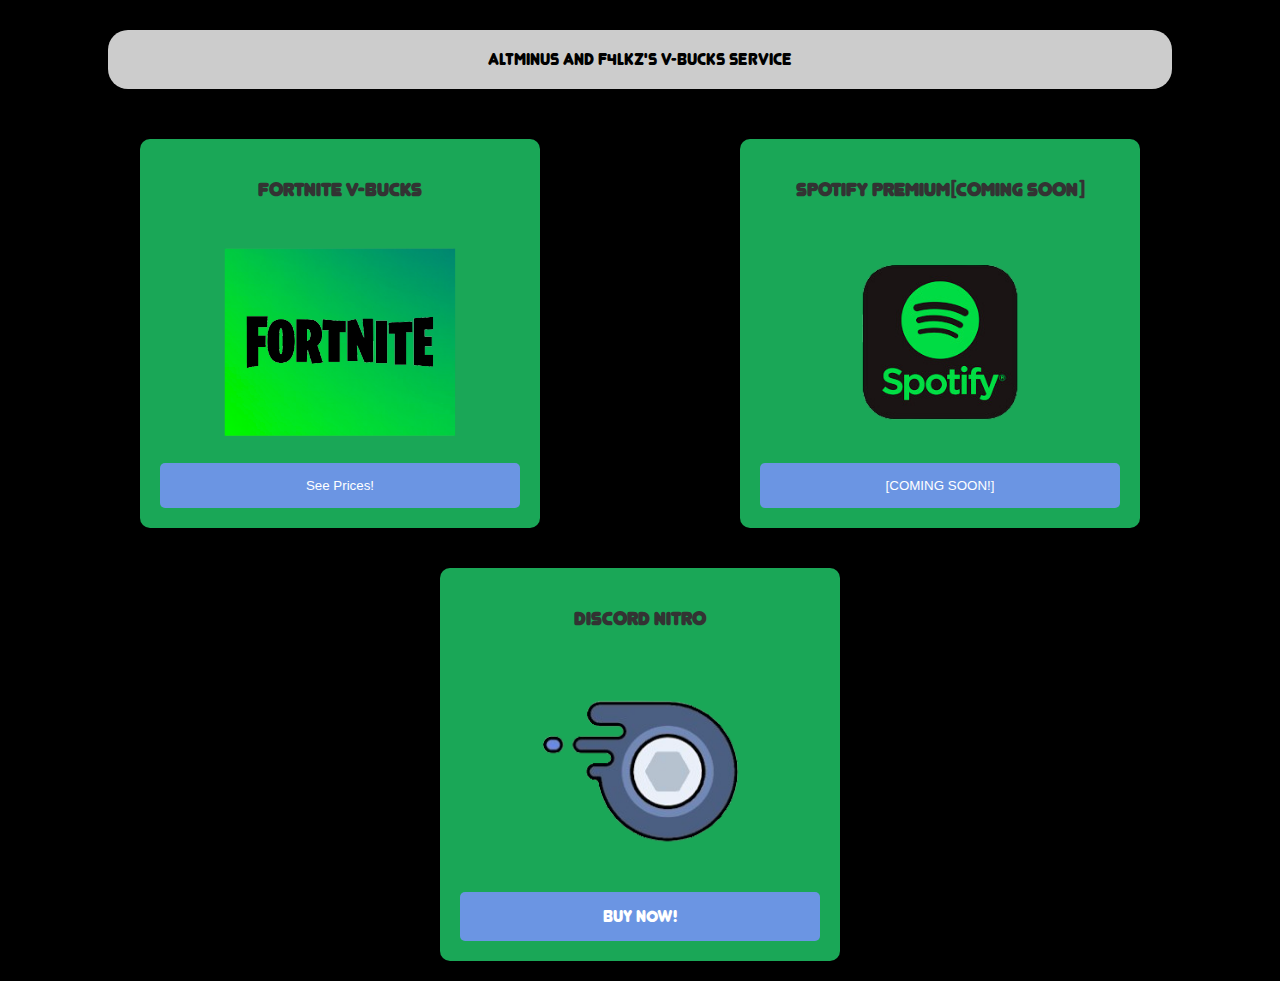
==== index.html @ f3992e0f "some changes" ====
<!DOCTYPE html>
<html lang="en">
<head>
<meta charset="UTF-8">
<meta name="viewport" content="width=device-width, initial-scale=1.0">
<title>Alt n' F4lkz V-Bucks</title>
<link rel="stylesheet" href="/css/style.css">
</head>
<body>

<div class="header">
  Altminus And F4lkz's V-Bucks Service
</div>

<div class="products">
  <div class="product-card">
    <h3>Fortnite V-Bucks</h3>
    <img src="/img/fortnite.svg" alt="Fortnite V-Bucks">
    <button class="buy-button" onclick="location.href='/html/fortnite_order.html';">See Prices!</button>
  </div>
  <div class="product-card">
    <h3>Spotify Premium[COMING SOON]</h3>
    <img src="/img/spotify.svg" alt="Spotify Premium">
    <button class="buy-button">[COMING SOON!]</button>
  </div>
  <div class="product-card">
    <h3>Discord Nitro</h3>
    <img src="/img/nitro.svg" alt="Discord Nitro">
    <a href="/nitroorder" class="buy-button">Buy Now!</a>
  </div>
</div>

<script src="script.js"></script>
</body>
</html>
---- css/style.css ----
@font-face {
    font-family: 'webfont'; /* Replace with your font's name */
    src: url('../fonts/webfont.otf') format('opentype'); /* Update with the correct path */
    font-weight: normal;
    font-style: normal;
  }

body {
  margin: 0;
  padding: 0;
  background-color: #000000;
  font-family: 'webfont', Arial, sans-serif;
}

.header {
  background-color: #cccccc;
  padding: 20px;
  text-align: center;
  border-radius: 20px;
  margin: 30px auto;
  width: 80%; /* Adjusted width */
}

.products {
  display: flex;
  justify-content: space-around;
  flex-wrap: wrap; /* Wrap the items for smaller screens */
  margin: 0 auto;
  max-width: 1200px; /* Max width for the product container */
}

.product-card {
  background-color: #1db75fe9;
  padding: 20px;
  margin: 20px;
  flex-basis: calc(33.333% - 40px); /* Adjust the width of the cards */
  text-align: center;
  border-radius: 10px;
  display: flex;
  flex-direction: column; /* Stack elements vertically */
  justify-content: space-around; /* Distribute space around items */
  align-items: center; /* Center align the items */
}

.product-card h3 {
  color: #333;
  margin-bottom: 20px; /* Space below the title */
}

.product-card img {
  max-width: 100%; /* Image width to fill the middle of the card */
  max-height: 50vh; /* Image height to be 50% of the viewport height */
  margin: 20px 0; /* Space above and below the image */
}

.buy-button {
  background-color: #6b95e3;
  color: #fff;
  padding: 15px 30px; /* Larger button */
  text-decoration: none;
  border: none;
  border-radius: 5px;
  cursor: pointer;
  width: 100%; /* Button width to fill the card */
  box-sizing: border-box; /* Include padding in width calculation */
}

/* Responsive adjustments */
@media (max-width: 1024px) {
  .product-card {
    flex-basis: calc(50% - 40px); /* Two items per row on smaller screens */
  }
}

@media (max-width: 768px) {
  .header {
    width: 95%; /* Full width on small screens */
    margin-bottom: 20px; /* More space between header and cards */
  }

  .products {
    flex-direction: column; /* Stack items on smallest screens */
  }

  .product-card {
    flex-basis: 80%; /* Each card takes more space on smaller screens */
  }

  .product-card img {
    max-height: 40vh; /* Smaller height for the images on smaller screens */
  }
}
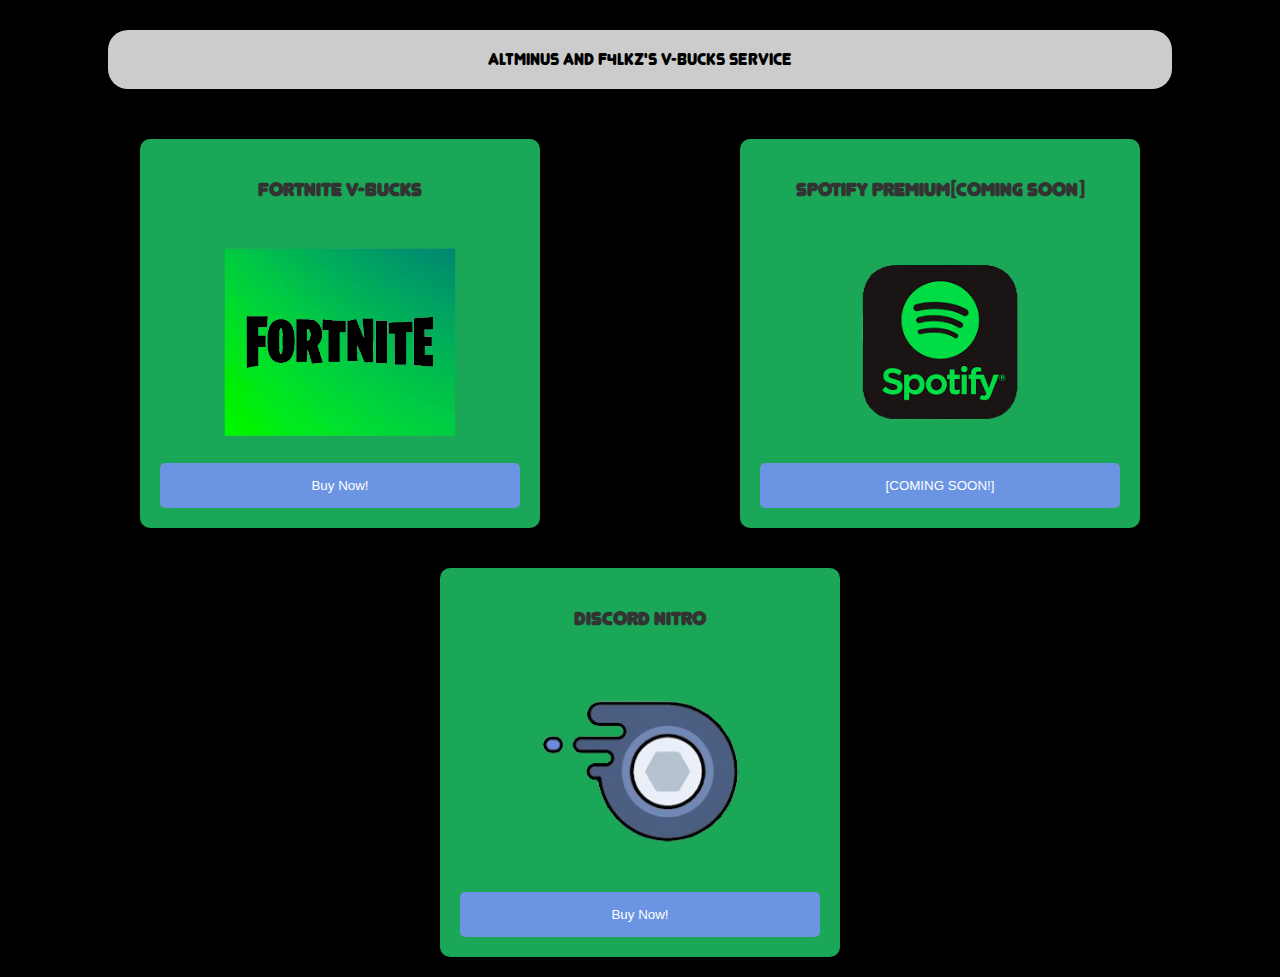
==== commit 81ebfd83: "bug fix no 5" ====
--- a/index.html
+++ b/index.html
@@ -16,7 +16,7 @@
   <div class="product-card">
     <h3>Fortnite V-Bucks</h3>
     <img src="/img/fortnite.svg" alt="Fortnite V-Bucks">
-    <button class="buy-button" onclick="location.href='/html/fortnite_order.html';">See Prices!</button>
+    <button class="buy-button" onclick="location.href='/html/fortnite_order.html';">Buy Now!</button>
   </div>
   <div class="product-card">
     <h3>Spotify Premium[COMING SOON]</h3>
@@ -26,7 +26,7 @@
   <div class="product-card">
     <h3>Discord Nitro</h3>
     <img src="/img/nitro.svg" alt="Discord Nitro">
-    <a href="/nitroorder" class="buy-button">Buy Now!</a>
+    <button class="buy-button" onclick="location.href='/html/fortnite_order.html';">Buy Now!</button>
   </div>
 </div>
 
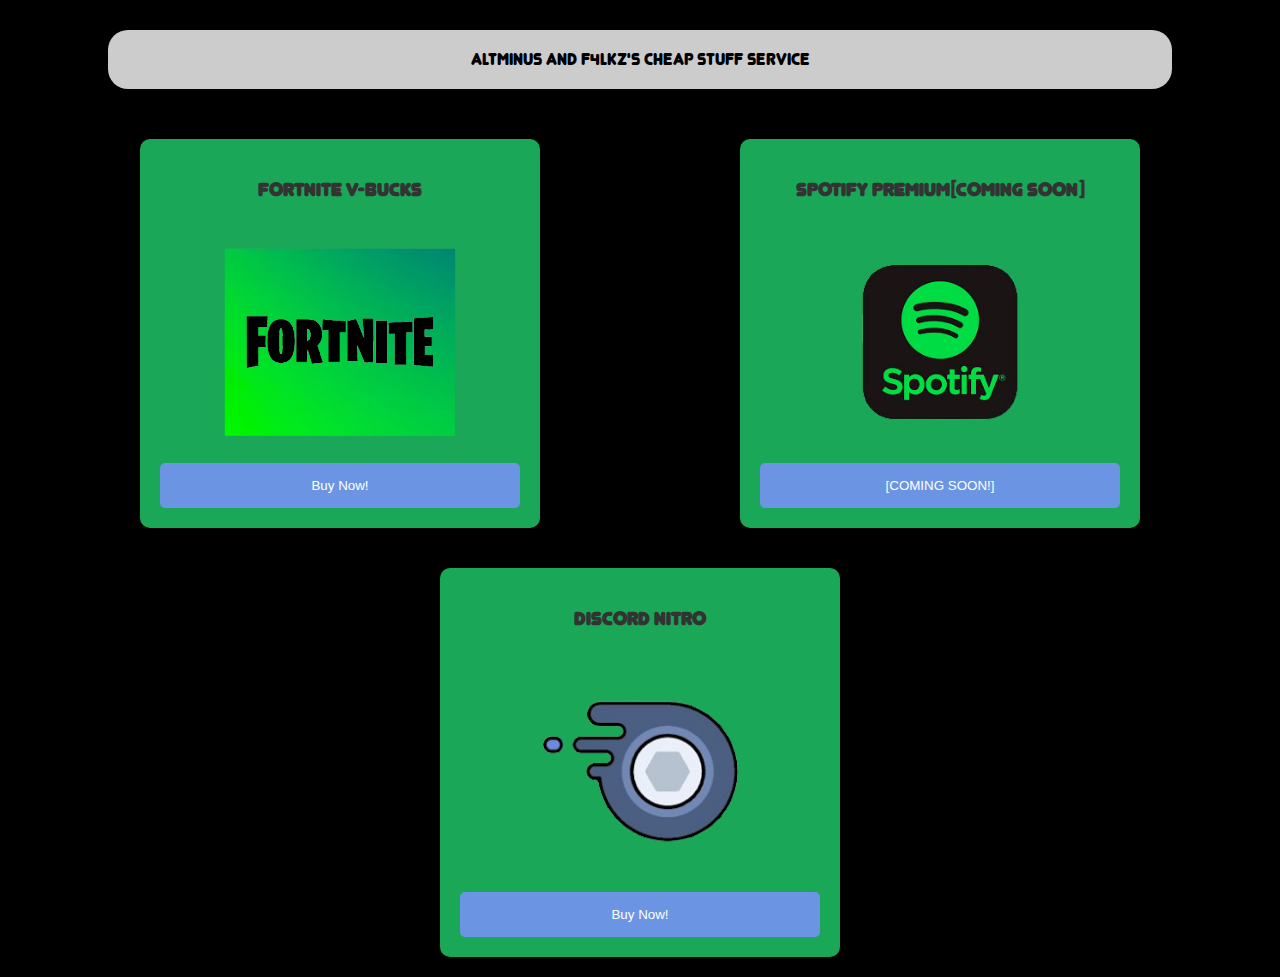
==== commit 69627589: "update title" ====
--- a/index.html
+++ b/index.html
@@ -9,7 +9,7 @@
 <body>
 
 <div class="header">
-  Altminus And F4lkz's V-Bucks Service
+  Altminus And F4lkz's Cheap Stuff Service
 </div>
 
 <div class="products">
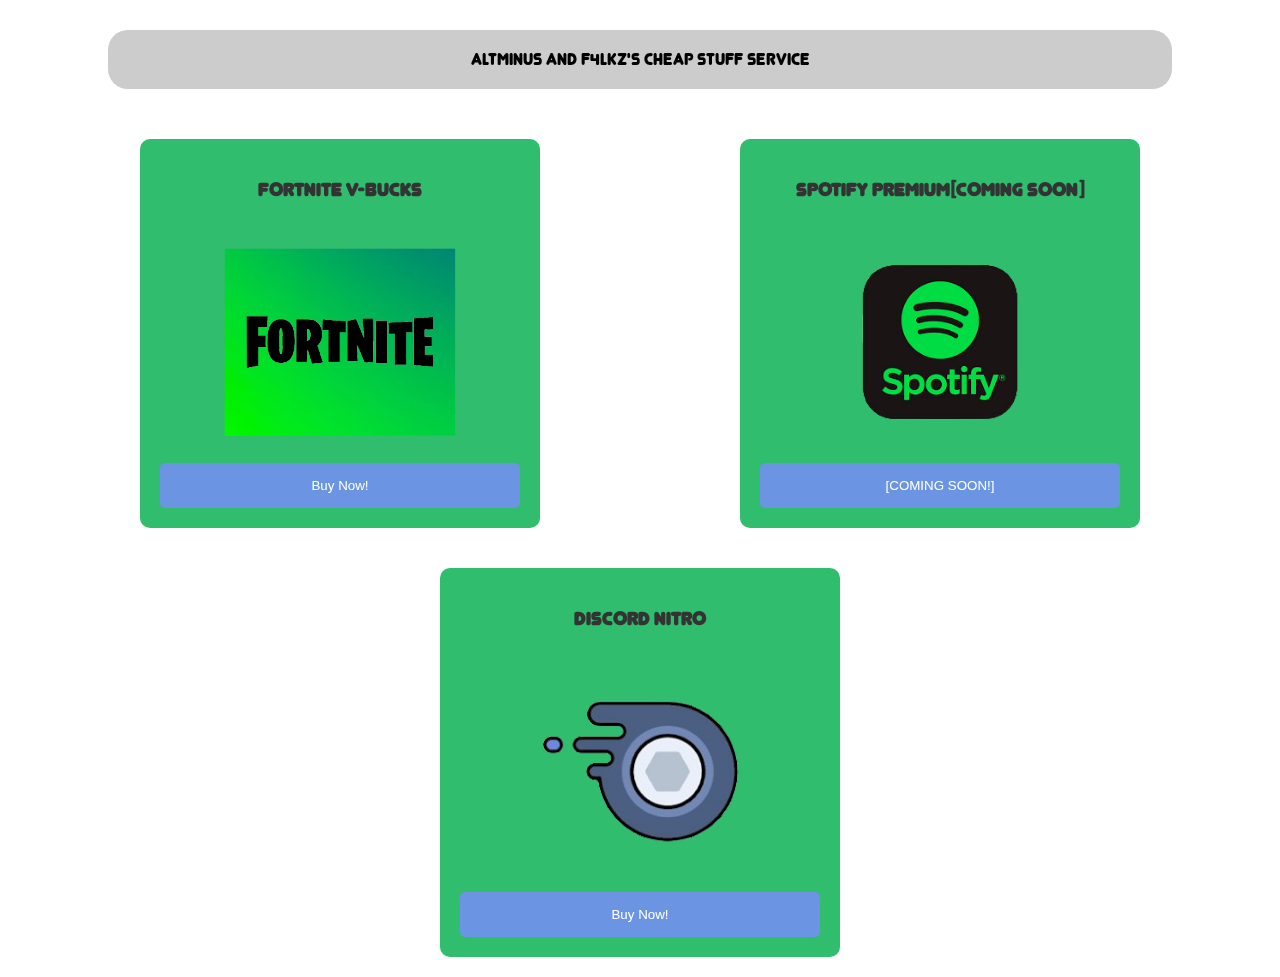
==== commit b544c1cc: "video background push" ====
--- a/index.html
+++ b/index.html
@@ -7,6 +7,11 @@
 <link rel="stylesheet" href="/css/style.css">
 </head>
 <body>
+
+<video autoplay muted loop id="bg-video">
+  <source src="background/videoplayback.webm" type="video/webm">
+  Your browser does not support HTML5 video.
+</video>
 
 <div class="header">
   Altminus And F4lkz's Cheap Stuff Service
--- a/css/style.css
+++ b/css/style.css
@@ -1,15 +1,29 @@
 @font-face {
-    font-family: 'webfont'; /* Replace with your font's name */
-    src: url('../fonts/webfont.otf') format('opentype'); /* Update with the correct path */
-    font-weight: normal;
-    font-style: normal;
-  }
+  font-family: 'webfont'; /* Replace with your font's name */
+  src: url('../fonts/webfont.otf') format('opentype'); /* Update with the correct path */
+  font-weight: normal;
+  font-style: normal;
+}
 
-body {
+body, html {
+  height: 100%;
   margin: 0;
   padding: 0;
-  background-color: #000000;
   font-family: 'webfont', Arial, sans-serif;
+}
+
+#bg-video {
+  position: fixed; /* Fixed position to cover the whole screen */
+  top: 0;
+  left: 0;
+  min-width: 100%; 
+  min-height: 100%;
+  z-index: -1; /* Place the video under the content */
+}
+
+.content {
+  position: relative; /* Position your content over the video */
+  z-index: 1; /* Higher index to keep the content above the video background */
 }
 
 .header {
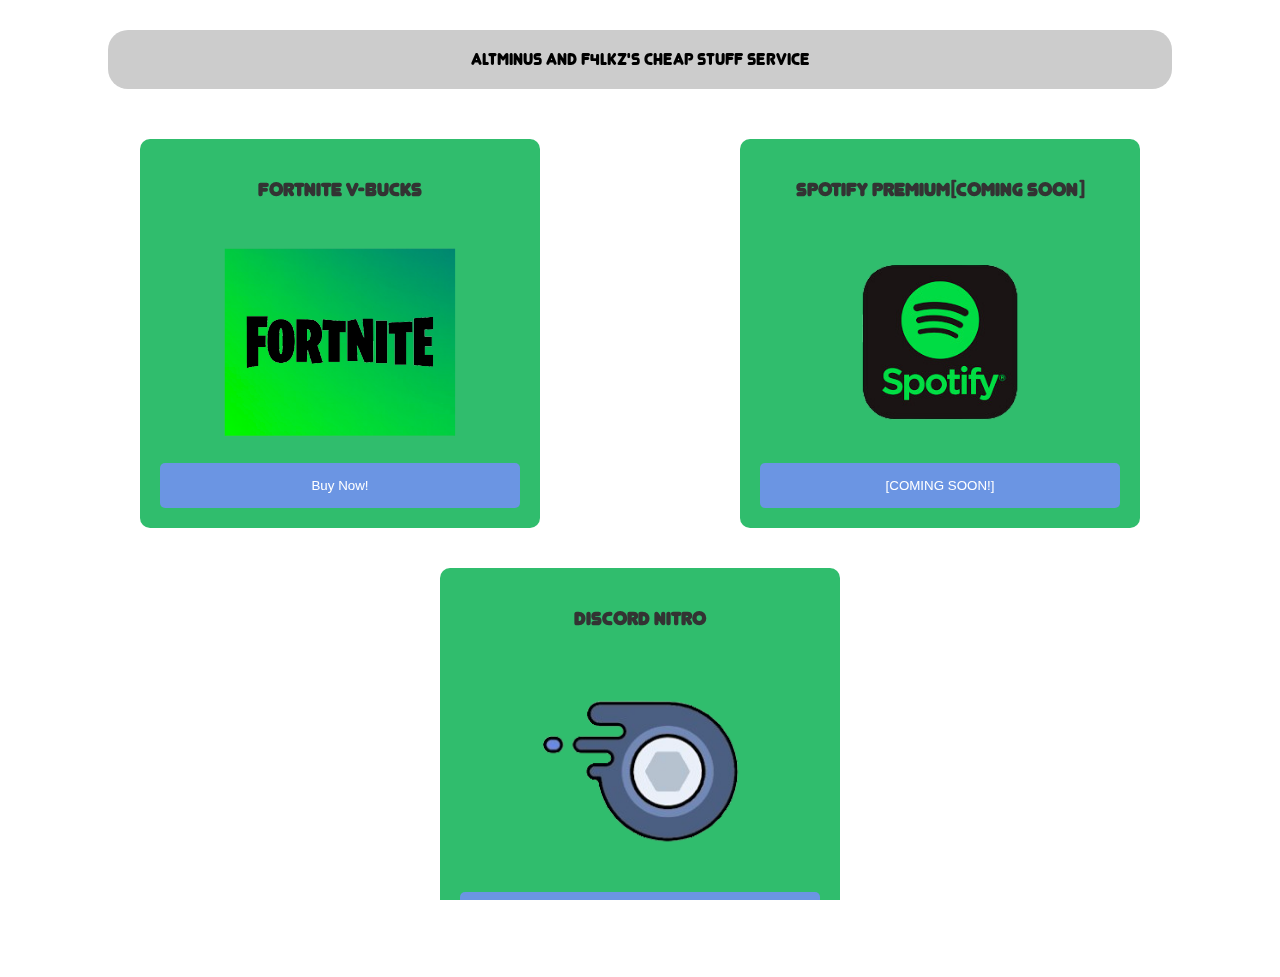
==== commit ac0f4a4f: "bug fix" ====
--- a/index.html
+++ b/index.html
@@ -3,13 +3,13 @@
 <head>
 <meta charset="UTF-8">
 <meta name="viewport" content="width=device-width, initial-scale=1.0">
-<title>Alt n' F4lkz V-Bucks</title>
+<title>Alt n' F4lkz Store</title>
 <link rel="stylesheet" href="/css/style.css">
 </head>
 <body>
 
 <video autoplay muted loop id="bg-video">
-  <source src="background/videoplayback.webm" type="video/webm">
+  <source src="background/background.mp4" type="video/mp4">
   Your browser does not support HTML5 video.
 </video>
 
@@ -31,7 +31,7 @@
   <div class="product-card">
     <h3>Discord Nitro</h3>
     <img src="/img/nitro.svg" alt="Discord Nitro">
-    <button class="buy-button" onclick="location.href='/html/fortnite_order.html';">Buy Now!</button>
+    <button class="buy-button" onclick="location.href='/html/nitro_order.html';">Buy Now!</button>
   </div>
 </div>
 
--- a/css/style.css
+++ b/css/style.css
@@ -6,24 +6,29 @@
 }
 
 body, html {
-  height: 100%;
   margin: 0;
   padding: 0;
+  height: 100%; /* Full height */
+  overflow-x: hidden; /* Hide horizontal scrollbar */
   font-family: 'webfont', Arial, sans-serif;
 }
 
 #bg-video {
-  position: fixed; /* Fixed position to cover the whole screen */
-  top: 0;
-  left: 0;
-  min-width: 100%; 
-  min-height: 100%;
-  z-index: -1; /* Place the video under the content */
+  position: fixed; /* Fixed position */
+  top: 50%;
+  left: 50%;
+  transform: translate(-50%, -50%); /* Center video exactly in the middle */
+  min-width: 100vw; /* Minimum of 100% of viewport width */
+  min-height: 100vh; /* Minimum of 100% of viewport height */
+  width: auto;
+  height: auto;
+  z-index: -1; /* Behind all content */
+  object-fit: cover; /* Ensure video covers the whole area */
 }
 
 .content {
-  position: relative; /* Position your content over the video */
-  z-index: 1; /* Higher index to keep the content above the video background */
+  position: relative; /* Position content over the video */
+  z-index: 2; /* Above the video background */
 }
 
 .header {
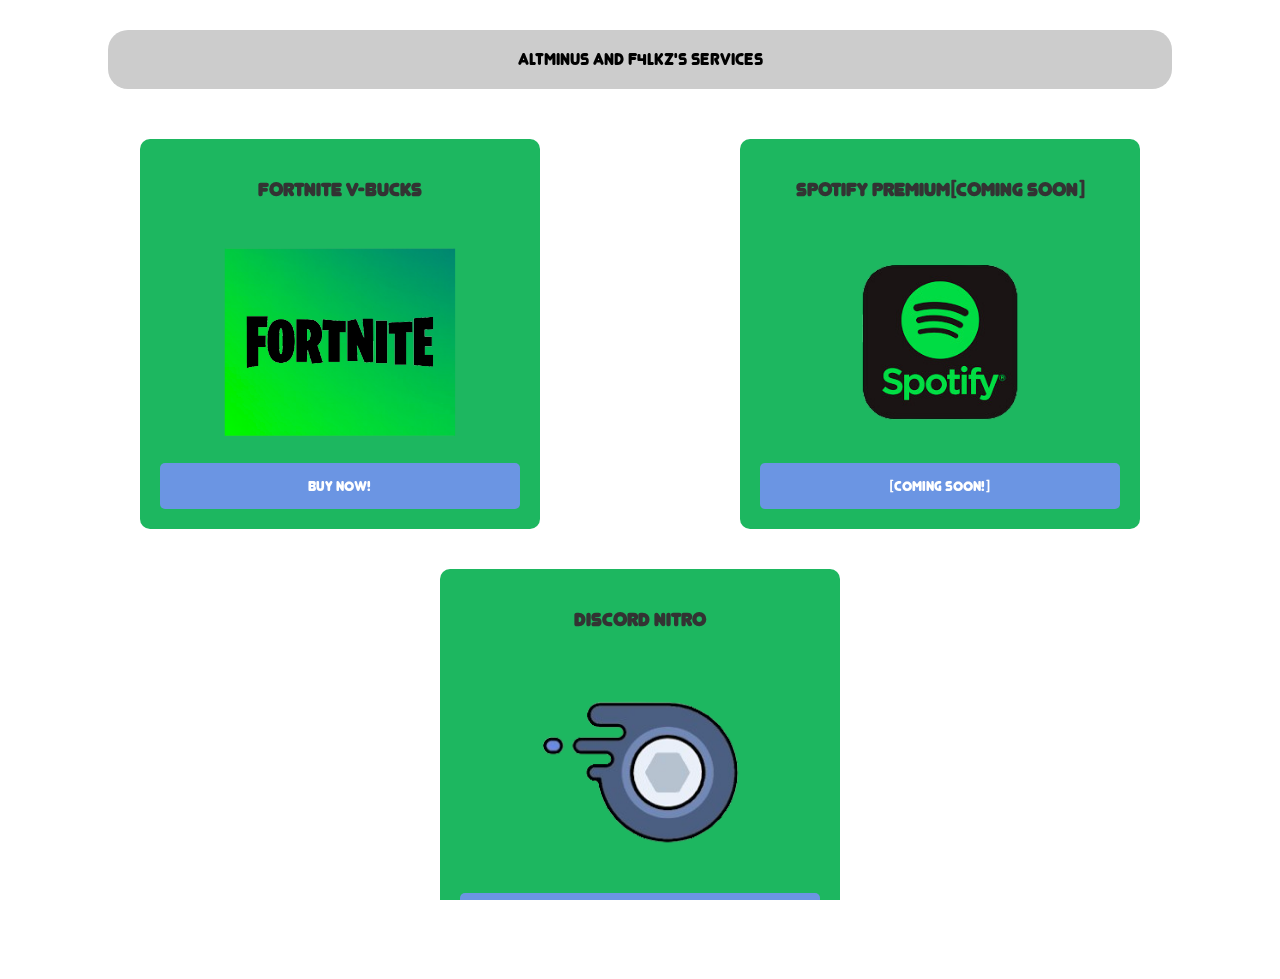
==== commit 4626a90a: "title change(not web change, title of page)" ====
--- a/index.html
+++ b/index.html
@@ -14,7 +14,7 @@
 </video>
 
 <div class="header">
-  Altminus And F4lkz's Cheap Stuff Service
+  Altminus And F4lkz's Services
 </div>
 
 <div class="products">
--- a/css/style.css
+++ b/css/style.css
@@ -49,7 +49,7 @@
 }
 
 .product-card {
-  background-color: #1db75fe9;
+  background-color: #1db760;
   padding: 20px;
   margin: 20px;
   flex-basis: calc(33.333% - 40px); /* Adjust the width of the cards */
@@ -82,6 +82,7 @@
   cursor: pointer;
   width: 100%; /* Button width to fill the card */
   box-sizing: border-box; /* Include padding in width calculation */
+  font-family: 'webfont', Arial, sans-serif;
 }
 
 /* Responsive adjustments */
